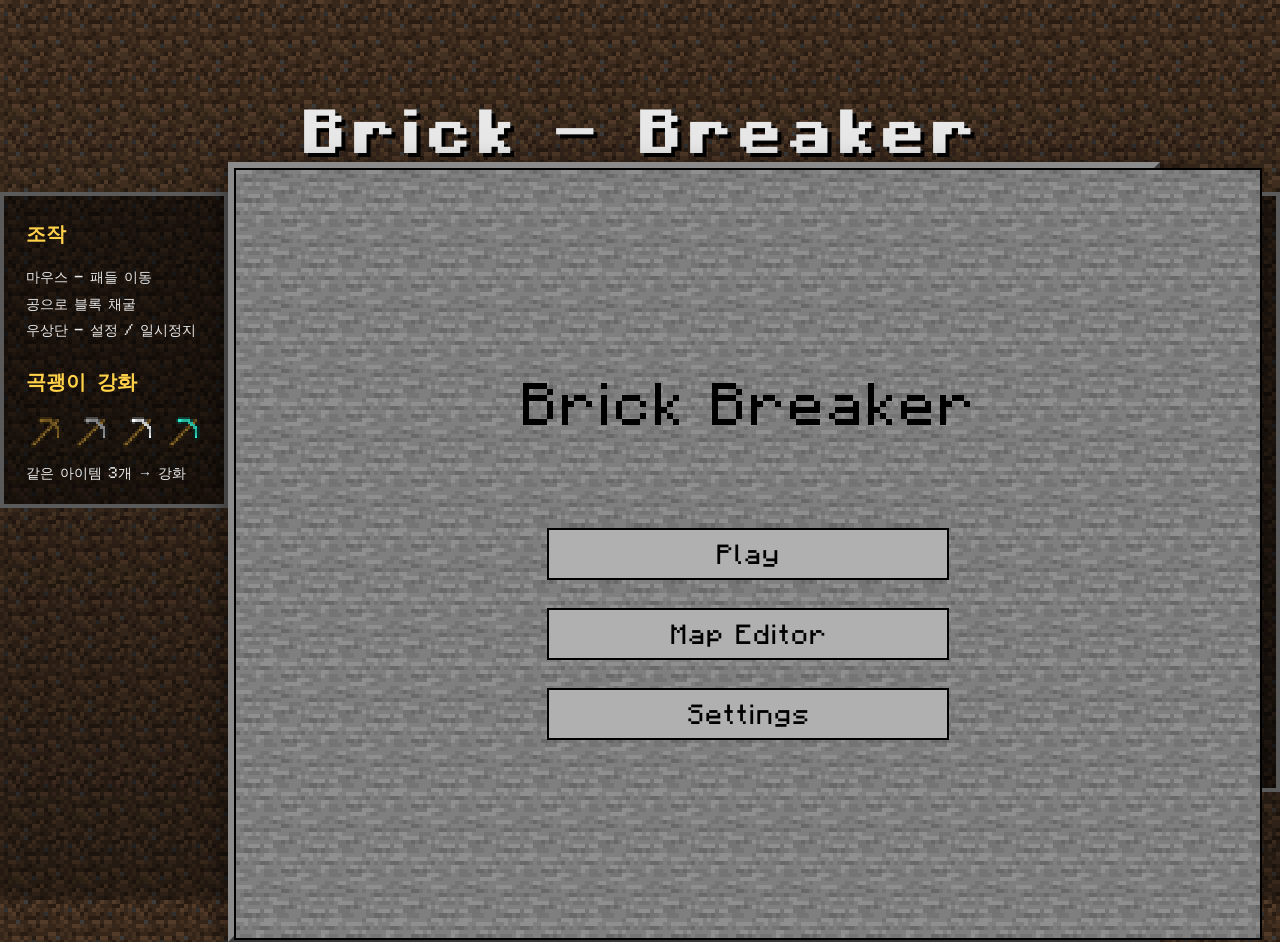
==== index.html @ 94fe1867 "캔버스 밖 디자인(배경 텍스처/사이드바/타이틀/테두리) + 로비 Settings Back 재수정 Co-Authored-By: Claude Opus 4.8 <noreply@anthr" ====
<!DOCTYPE html>
<html lang="en">

<head>
    <meta charset="UTF-8">
    <title></title>
    <link rel="stylesheet" href="./main.css">
    <script src="./global.js"></script>
    <script src="./transform.js"></script>
    <script src="./ui.js"></script>
    <script src="./game.js"></script>
    <script src="./sample_scene.js"></script>
    <script src="./map-editor.js"></script>
    <script src="./sound.js"></script>
    <script src="./score.js"></script>
    <script src="./play_scene.js"></script>
    <script src="./main.js"></script>
</head>

<body>
    <div id="main">
        <div id="top">
            <div id="title">
                <h1>Brick - Breaker</h1>
            </div>
            <div id="map-editor">
                <h2>Map Editor</h2>
                <div>
                    <span>Map: </span>
                    <select id="map-select"></select>
                    <input type="text" id="map-name">
                    <img src="assets/etc/plus-icon.png" id="add-btn">
                    <img src="assets/etc/save-icon.png" id="save-btn">
                </div>
            </div>
        </div>

        <div id="center">
            <div class="sidebar">
                <div class="panel">
                    <h3>조작</h3>
                    <p>마우스 - 패들 이동</p>
                    <p>공으로 블록 채굴</p>
                    <p>우상단 - 설정 / 일시정지</p>
                    <h3 style="margin-top:18px">곡괭이 강화</h3>
                    <div class="icon-row">
                        <img src="assets/tools/wood_pickaxe.png" title="나무">
                        <img src="assets/tools/stone_pickaxe.png" title="돌">
                        <img src="assets/tools/iron_pickaxe.png" title="철">
                        <img src="assets/tools/diamond_pickaxe.png" title="다이아">
                    </div>
                    <p>같은 아이템 3개 → 강화</p>
                </div>
            </div>
            <div id="canvas-wrapper">
                <canvas id="game" width="1024" height="768"></canvas>
                <canvas id="ui" width="1024" height="768"></canvas>
            </div>
            <div class="sidebar">
                <div class="panel">
                    <h3>블록 점수</h3>
                    <div class="row"><img src="assets/blocks/over/diamond_ore.png"><span>다이아 500</span></div>
                    <div class="row"><img src="assets/blocks/over/obsidian.png"><span>흑요석 300</span></div>
                    <div class="row"><img src="assets/blocks/ender/enderman.png"><span>엔더맨 300</span></div>
                    <div class="row"><img src="assets/blocks/nether/blaze.png"><span>블레이즈 250</span></div>
                    <div class="row"><img src="assets/blocks/over/iron_ore.png"><span>철 200</span></div>
                    <div class="row"><img src="assets/blocks/over/dirt.png"><span>흙 30</span></div>
                </div>
            </div>
        </div>

        <div id="bottom">
            <div id="log">

            </div>
        </div>
    </div>
</body>

</html>
---- main.css ----
* {
    margin: 0; padding: 0;
}

html {
    height: 100%;
    font-family: 'Minecraft', sans-serif;
}

body {
    height: 100%;
    background: #1a1a1a;
    image-rendering: pixelated; /* 텍스처 픽셀 또렷하게 */
}

/* 월드별 바깥 배경: 블록 텍스처 타일 + 어두운 오버레이 */
body.lobby-bg {
    background: linear-gradient(rgba(0,0,0,.55), rgba(0,0,0,.7)), url('assets/blocks/over/dirt.png');
    background-size: 64px;
}
body.overworld-bg {
    background: linear-gradient(rgba(20,40,15,.5), rgba(0,10,0,.65)), url('assets/blocks/over/grass.png');
    background-size: 64px;
}
body.nether-bg {
    background: linear-gradient(rgba(60,5,5,.5), rgba(10,0,0,.7)), url('assets/blocks/nether/netherrack.png');
    background-size: 64px;
}
body.ender-bg {
    background: linear-gradient(rgba(30,15,50,.55), rgba(5,0,15,.7)), url('assets/blocks/over/obsidian.png');
    background-size: 64px;
}

#main {
    display: flex;
    flex-direction: column;
    width: 100%;
    height: 100%;
}

#center {
    flex: 3;
    display: flex;
    justify-content: center;
}

#top, #bottom {
    flex: 1;
    display: flex;
    flex-direction: column;
    justify-content: space-between;
    align-items: center;
    width: 100%;
}

#title {
    margin-top: 100px;
}

#title h1 {
    color: #e8e8e8;
    font-size: 56px;
    letter-spacing: 3px;
    text-shadow: 4px 4px 0 #000, 2px 2px 0 #444;
}

#bottom {
    flex: 1;
    width: 100%;
}

#canvas-wrapper {
    position: relative;
    width: 1024px;
    height: 768px;
    background-color: #1a1a1a;
    border-style: solid;
    border-width: 6px;
    border-color: #8b8b8b #3a3a3a #3a3a3a #8b8b8b; /* top right bottom left: 입체 베벨 */
    box-shadow: 0 10px 30px rgba(0, 0, 0, 0.55);
}

canvas {
    position: absolute;
    border: 2px solid black;
}

@font-face {
    font-family: 'Minecraft';
    src: url('assets/font/Minecraft-Bold.otf') format('opentype');
    font-weight: 700;
}

@font-face {
    font-family: 'Minecraft';
    src: url('assets/font/Minecraft.otf') format('opentype');
    font-weight: 400;
}

.sidebar {
    flex: 1;
    display: flex;
    justify-content: center;
    align-items: flex-start;
    padding-top: 30px;
}

.panel {
    background: rgba(0, 0, 0, 0.5);
    border: 4px solid #5a5a5a;
    padding: 18px 22px;
    color: #e8e8e8;
    max-width: 240px;
    line-height: 1.9;
}

.panel h3 {
    color: #ffd24a;
    margin-bottom: 12px;
    font-size: 20px;
}

.panel p {
    font-size: 14px;
}

.panel .row {
    display: flex;
    align-items: center;
    gap: 10px;
    margin: 7px 0;
    font-size: 14px;
}

.panel .row img {
    width: 28px;
    height: 28px;
    image-rendering: pixelated;
}

.icon-row {
    display: flex;
    gap: 8px;
    margin: 10px 0;
}

.icon-row img {
    width: 38px;
    height: 38px;
    image-rendering: pixelated;
}

select {
    width: 150px;
    height: 30px;
    border-radius: 10px;
    text-align: end;
    padding-right: 5px;
}

#map-editor {
    display: none;
    width: 1024px;
    padding-bottom: 15px;
}

#map-editor input[type=text] {
    width: 150px;
    border-radius: 10px;
    padding: 0 10px;
    text-align: end;
    height: 30px;
}

#map-editor img {
    cursor: pointer;
    height: 32px;
}

#map-editor div {
    padding-top: 5px;
    display: flex;
    width: 450px;
    justify-content: space-between;
    align-items: center;
}

#log {
    display: none;
    margin-top: 40px;
    width: 1024px;
    height: 150px;
    overflow-y: scroll;
}
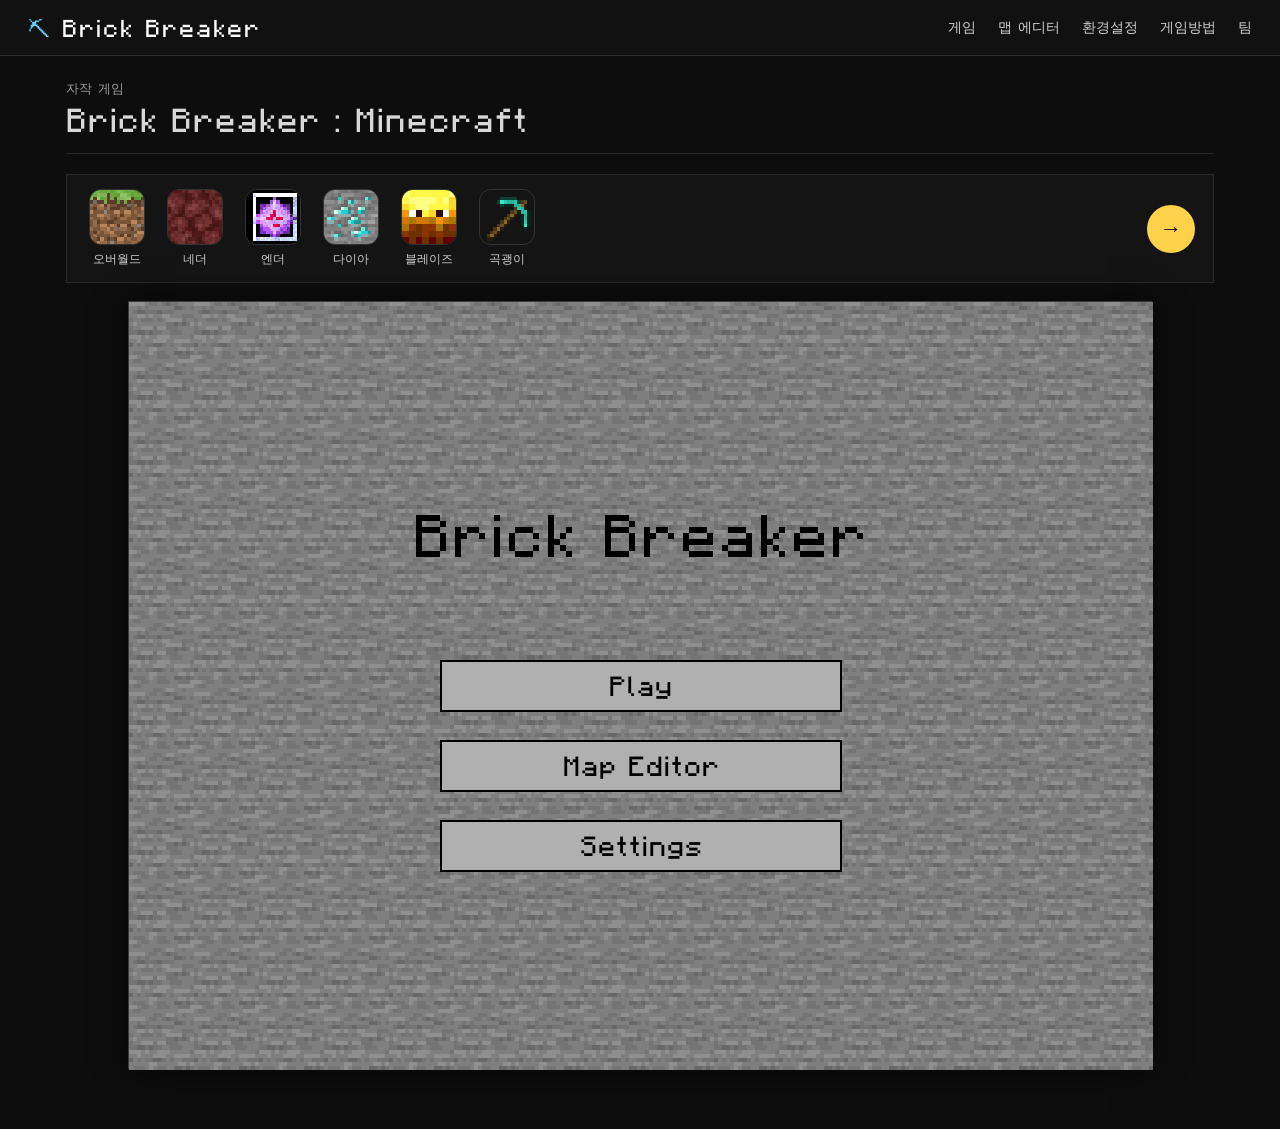
==== commit 97ea83fc: "플래시게임 포털 레이아웃 디자인 (탐색) Co-Authored-By: Claude Opus 4.8 <noreply@anthropic.com>" ====
--- a/index.html
+++ b/index.html
@@ -3,7 +3,7 @@
 
 <head>
     <meta charset="UTF-8">
-    <title></title>
+    <title>Brick Breaker</title>
     <link rel="stylesheet" href="./main.css">
     <script src="./global.js"></script>
     <script src="./transform.js"></script>
@@ -18,63 +18,56 @@
 </head>
 
 <body>
-    <div id="main">
-        <div id="top">
-            <div id="title">
-                <h1>Brick - Breaker</h1>
-            </div>
-            <div id="map-editor">
-                <h2>Map Editor</h2>
-                <div>
-                    <span>Map: </span>
-                    <select id="map-select"></select>
-                    <input type="text" id="map-name">
-                    <img src="assets/etc/plus-icon.png" id="add-btn">
-                    <img src="assets/etc/save-icon.png" id="save-btn">
-                </div>
+    <!-- 상단 네비게이션 바 -->
+    <div id="topnav">
+        <div class="nav-logo"><span class="pick">⛏</span> Brick Breaker</div>
+        <nav class="nav-menu">
+            <span>게임</span>
+            <span>맵 에디터</span>
+            <span>환경설정</span>
+            <span>게임방법</span>
+            <span>팀</span>
+        </nav>
+    </div>
+
+    <!-- 본문 가운데 컬럼 -->
+    <div id="page">
+        <div class="breadcrumb">자작 게임</div>
+        <h1 class="page-title">Brick Breaker : Minecraft</h1>
+        <hr class="divider">
+
+        <!-- 게임 아이콘 바 -->
+        <div class="icon-bar">
+            <div class="game-icon"><img src="assets/blocks/over/grass.png"><span>오버월드</span></div>
+            <div class="game-icon"><img src="assets/blocks/nether/netherrack.png"><span>네더</span></div>
+            <div class="game-icon"><img src="assets/blocks/ender/end_crystal.png"><span>엔더</span></div>
+            <div class="game-icon"><img src="assets/blocks/over/diamond_ore.png"><span>다이아</span></div>
+            <div class="game-icon"><img src="assets/blocks/nether/blaze.png"><span>블레이즈</span></div>
+            <div class="game-icon"><img src="assets/tools/diamond_pickaxe.png"><span>곡괭이</span></div>
+            <div class="icon-arrow">→</div>
+        </div>
+
+        <!-- 맵 에디터 패널 (기존 유지) -->
+        <div id="map-editor">
+            <h2>Map Editor</h2>
+            <div>
+                <span>Map: </span>
+                <select id="map-select"></select>
+                <input type="text" id="map-name">
+                <img src="assets/etc/plus-icon.png" id="add-btn">
+                <img src="assets/etc/save-icon.png" id="save-btn">
             </div>
         </div>
 
-        <div id="center">
-            <div class="sidebar">
-                <div class="panel">
-                    <h3>조작</h3>
-                    <p>마우스 - 패들 이동</p>
-                    <p>공으로 블록 채굴</p>
-                    <p>우상단 - 설정 / 일시정지</p>
-                    <h3 style="margin-top:18px">곡괭이 강화</h3>
-                    <div class="icon-row">
-                        <img src="assets/tools/wood_pickaxe.png" title="나무">
-                        <img src="assets/tools/stone_pickaxe.png" title="돌">
-                        <img src="assets/tools/iron_pickaxe.png" title="철">
-                        <img src="assets/tools/diamond_pickaxe.png" title="다이아">
-                    </div>
-                    <p>같은 아이템 3개 → 강화</p>
-                </div>
-            </div>
-            <div id="canvas-wrapper">
-                <canvas id="game" width="1024" height="768"></canvas>
-                <canvas id="ui" width="1024" height="768"></canvas>
-            </div>
-            <div class="sidebar">
-                <div class="panel">
-                    <h3>블록 점수</h3>
-                    <div class="row"><img src="assets/blocks/over/diamond_ore.png"><span>다이아 500</span></div>
-                    <div class="row"><img src="assets/blocks/over/obsidian.png"><span>흑요석 300</span></div>
-                    <div class="row"><img src="assets/blocks/ender/enderman.png"><span>엔더맨 300</span></div>
-                    <div class="row"><img src="assets/blocks/nether/blaze.png"><span>블레이즈 250</span></div>
-                    <div class="row"><img src="assets/blocks/over/iron_ore.png"><span>철 200</span></div>
-                    <div class="row"><img src="assets/blocks/over/dirt.png"><span>흙 30</span></div>
-                </div>
-            </div>
+        <!-- 게임 화면 -->
+        <div id="canvas-wrapper">
+            <canvas id="game" width="1024" height="768"></canvas>
+            <canvas id="ui" width="1024" height="768"></canvas>
         </div>
 
-        <div id="bottom">
-            <div id="log">
-
-            </div>
-        </div>
+        <!-- 로그 (기존 유지) -->
+        <div id="log"></div>
     </div>
 </body>
 
-</html>+</html>
--- a/main.css
+++ b/main.css
@@ -1,5 +1,7 @@
 * {
-    margin: 0; padding: 0;
+    margin: 0;
+    padding: 0;
+    box-sizing: border-box;
 }
 
 html {
@@ -8,83 +10,152 @@
 }
 
 body {
-    height: 100%;
-    background: #1a1a1a;
-    image-rendering: pixelated; /* 텍스처 픽셀 또렷하게 */
-}
-
-/* 월드별 바깥 배경: 블록 텍스처 타일 + 어두운 오버레이 */
-body.lobby-bg {
-    background: linear-gradient(rgba(0,0,0,.55), rgba(0,0,0,.7)), url('assets/blocks/over/dirt.png');
-    background-size: 64px;
-}
-body.overworld-bg {
-    background: linear-gradient(rgba(20,40,15,.5), rgba(0,10,0,.65)), url('assets/blocks/over/grass.png');
-    background-size: 64px;
-}
-body.nether-bg {
-    background: linear-gradient(rgba(60,5,5,.5), rgba(10,0,0,.7)), url('assets/blocks/nether/netherrack.png');
-    background-size: 64px;
-}
-body.ender-bg {
-    background: linear-gradient(rgba(30,15,50,.55), rgba(5,0,15,.7)), url('assets/blocks/over/obsidian.png');
-    background-size: 64px;
-}
-
-#main {
+    min-height: 100%;
+    background: #0d0d0d;
+    color: #e8e8e8;
+    image-rendering: pixelated;
+    transition: background 0.4s ease;
+}
+
+/* 월드별 미세 다크 틴트 (포털 톤 유지) */
+body.lobby-bg     { background: #0d0d0d; }
+body.overworld-bg { background: #0d140d; }
+body.nether-bg    { background: #140808; }
+body.ender-bg     { background: #0d0814; }
+
+/* ===== 상단 네비게이션 바 ===== */
+#topnav {
+    display: flex;
+    align-items: center;
+    justify-content: space-between;
+    height: 56px;
+    padding: 0 28px;
+    background: #111;
+    border-bottom: 1px solid #2a2a2a;
+}
+
+.nav-logo {
+    color: #fff;
+    font-size: 22px;
+    letter-spacing: 1px;
+}
+
+.nav-logo .pick {
+    color: #5fd1ff;
+}
+
+.nav-menu {
+    display: flex;
+    gap: 22px;
+}
+
+.nav-menu span {
+    color: #cfcfcf;
+    font-size: 14px;
+    cursor: pointer;
+}
+
+.nav-menu span:hover {
+    color: #ffd24a;
+}
+
+/* ===== 본문 가운데 컬럼 ===== */
+#page {
+    max-width: 1180px;
+    margin: 0 auto;
+    padding: 24px 16px 60px;
+}
+
+.breadcrumb {
+    color: #9a9a9a;
+    font-size: 13px;
+    margin-bottom: 6px;
+}
+
+.page-title {
+    color: #d8d8d8;
+    font-size: 30px;
+    font-weight: 400;
+}
+
+.divider {
+    border: 0;
+    border-top: 1px solid #2a2a2a;
+    margin: 16px 0 20px;
+}
+
+/* ===== 게임 아이콘 바 (썸네일 carousel) ===== */
+.icon-bar {
+    display: flex;
+    align-items: center;
+    gap: 14px;
+    padding: 14px 18px;
+    margin-bottom: 18px;
+    background: #141414;
+    border: 1px solid #2a2a2a;
+    overflow-x: auto;
+}
+
+.game-icon {
     display: flex;
     flex-direction: column;
-    width: 100%;
-    height: 100%;
-}
-
-#center {
-    flex: 3;
-    display: flex;
+    align-items: center;
+    gap: 6px;
+    min-width: 64px;
+    cursor: pointer;
+}
+
+.game-icon img {
+    width: 56px;
+    height: 56px;
+    border: 1px solid #333;
+    border-radius: 12px;
+    image-rendering: pixelated;
+}
+
+.game-icon span {
+    font-size: 12px;
+    color: #cfcfcf;
+}
+
+.game-icon:hover span {
+    color: #fff;
+}
+
+.icon-arrow {
+    flex: none;
+    margin-left: auto;
+    width: 48px;
+    height: 48px;
+    border-radius: 50%;
+    background: #ffd24a;
+    color: #111;
+    display: flex;
+    align-items: center;
     justify-content: center;
-}
-
-#top, #bottom {
-    flex: 1;
-    display: flex;
-    flex-direction: column;
-    justify-content: space-between;
-    align-items: center;
-    width: 100%;
-}
-
-#title {
-    margin-top: 100px;
-}
-
-#title h1 {
-    color: #e8e8e8;
-    font-size: 56px;
-    letter-spacing: 3px;
-    text-shadow: 4px 4px 0 #000, 2px 2px 0 #444;
-}
-
-#bottom {
-    flex: 1;
-    width: 100%;
-}
-
+    font-size: 22px;
+    cursor: pointer;
+}
+
+/* ===== 게임 화면 박스 ===== */
 #canvas-wrapper {
     position: relative;
     width: 1024px;
     height: 768px;
-    background-color: #1a1a1a;
-    border-style: solid;
-    border-width: 6px;
-    border-color: #8b8b8b #3a3a3a #3a3a3a #8b8b8b; /* top right bottom left: 입체 베벨 */
-    box-shadow: 0 10px 30px rgba(0, 0, 0, 0.55);
+    max-width: 100%;
+    margin: 0 auto;
+    background: #000;
+    border: 1px solid #3a3a3a;
+    box-shadow: 0 0 30px rgba(0, 0, 0, 0.6);
 }
 
 canvas {
     position: absolute;
-    border: 2px solid black;
-}
-
+    top: 0;
+    left: 0;
+}
+
+/* ===== 폰트 ===== */
 @font-face {
     font-family: 'Minecraft';
     src: url('assets/font/Minecraft-Bold.otf') format('opentype');
@@ -97,59 +168,7 @@
     font-weight: 400;
 }
 
-.sidebar {
-    flex: 1;
-    display: flex;
-    justify-content: center;
-    align-items: flex-start;
-    padding-top: 30px;
-}
-
-.panel {
-    background: rgba(0, 0, 0, 0.5);
-    border: 4px solid #5a5a5a;
-    padding: 18px 22px;
-    color: #e8e8e8;
-    max-width: 240px;
-    line-height: 1.9;
-}
-
-.panel h3 {
-    color: #ffd24a;
-    margin-bottom: 12px;
-    font-size: 20px;
-}
-
-.panel p {
-    font-size: 14px;
-}
-
-.panel .row {
-    display: flex;
-    align-items: center;
-    gap: 10px;
-    margin: 7px 0;
-    font-size: 14px;
-}
-
-.panel .row img {
-    width: 28px;
-    height: 28px;
-    image-rendering: pixelated;
-}
-
-.icon-row {
-    display: flex;
-    gap: 8px;
-    margin: 10px 0;
-}
-
-.icon-row img {
-    width: 38px;
-    height: 38px;
-    image-rendering: pixelated;
-}
-
+/* ===== 맵 에디터 (기존 유지) ===== */
 select {
     width: 150px;
     height: 30px;
@@ -161,6 +180,8 @@
 #map-editor {
     display: none;
     width: 1024px;
+    max-width: 100%;
+    margin: 0 auto;
     padding-bottom: 15px;
 }
 
@@ -185,10 +206,14 @@
     align-items: center;
 }
 
+/* ===== 로그 (기존 유지) ===== */
 #log {
     display: none;
-    margin-top: 40px;
     width: 1024px;
+    max-width: 100%;
     height: 150px;
+    margin: 20px auto 0;
     overflow-y: scroll;
-}+    background: #111;
+    color: #ccc;
+}
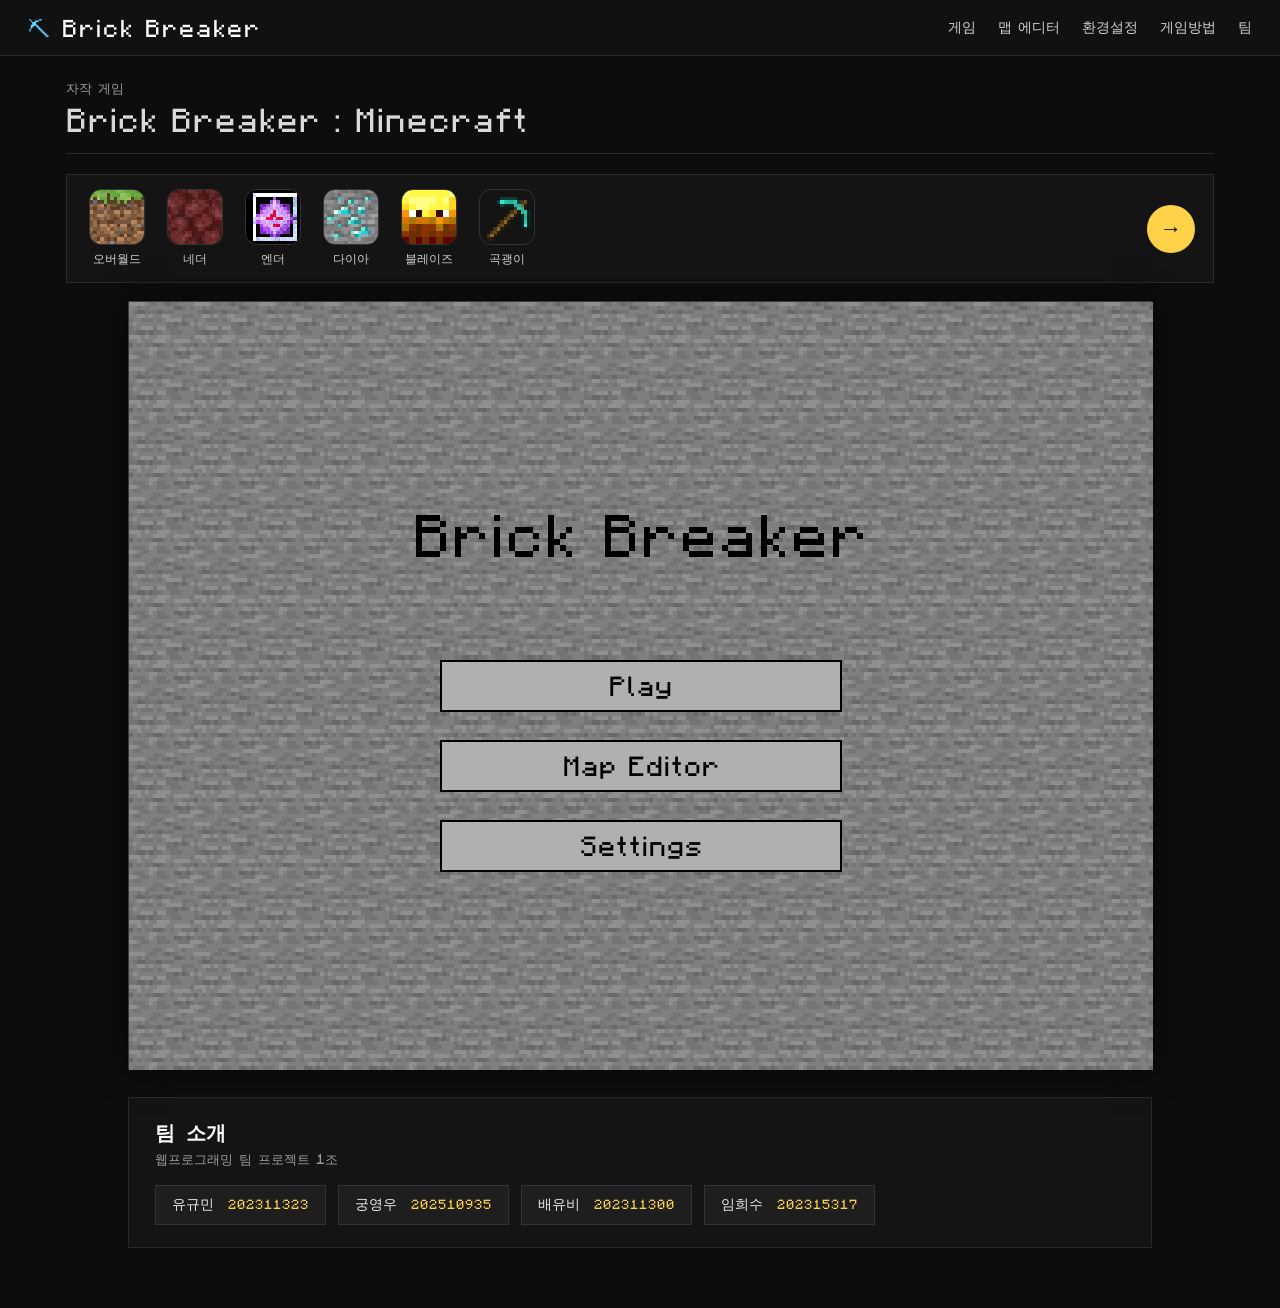
==== commit 1c54a0d3: "팀 소개란 추가 Co-Authored-By: Claude Opus 4.8 <noreply@anthropic.com>" ====
--- a/index.html
+++ b/index.html
@@ -65,6 +65,18 @@
             <canvas id="ui" width="1024" height="768"></canvas>
         </div>
 
+        <!-- 팀 소개란 -->
+        <div class="team-intro">
+            <h2>팀 소개</h2>
+            <p class="team-sub">웹프로그래밍 팀 프로젝트 1조</p>
+            <ul class="team-list">
+                <li>유규민 <span>202311323</span></li>
+                <li>궁영우 <span>202510935</span></li>
+                <li>배유비 <span>202311300</span></li>
+                <li>임희수 <span>202315317</span></li>
+            </ul>
+        </div>
+
         <!-- 로그 (기존 유지) -->
         <div id="log"></div>
     </div>
--- a/main.css
+++ b/main.css
@@ -155,6 +155,48 @@
     left: 0;
 }
 
+/* ===== 팀 소개란 ===== */
+.team-intro {
+    max-width: 1024px;
+    margin: 28px auto 0;
+    padding: 22px 26px;
+    background: #141414;
+    border: 1px solid #2a2a2a;
+}
+
+.team-intro h2 {
+    font-size: 20px;
+    color: #fff;
+    margin-bottom: 4px;
+}
+
+.team-sub {
+    font-size: 13px;
+    color: #9a9a9a;
+    margin-bottom: 16px;
+}
+
+.team-list {
+    list-style: none;
+    display: flex;
+    flex-wrap: wrap;
+    gap: 12px;
+}
+
+.team-list li {
+    padding: 10px 16px;
+    background: #1e1e1e;
+    border: 1px solid #333;
+    font-size: 14px;
+    color: #e8e8e8;
+}
+
+.team-list li span {
+    margin-left: 8px;
+    font-size: 12px;
+    color: #ffd24a;
+}
+
 /* ===== 폰트 ===== */
 @font-face {
     font-family: 'Minecraft';
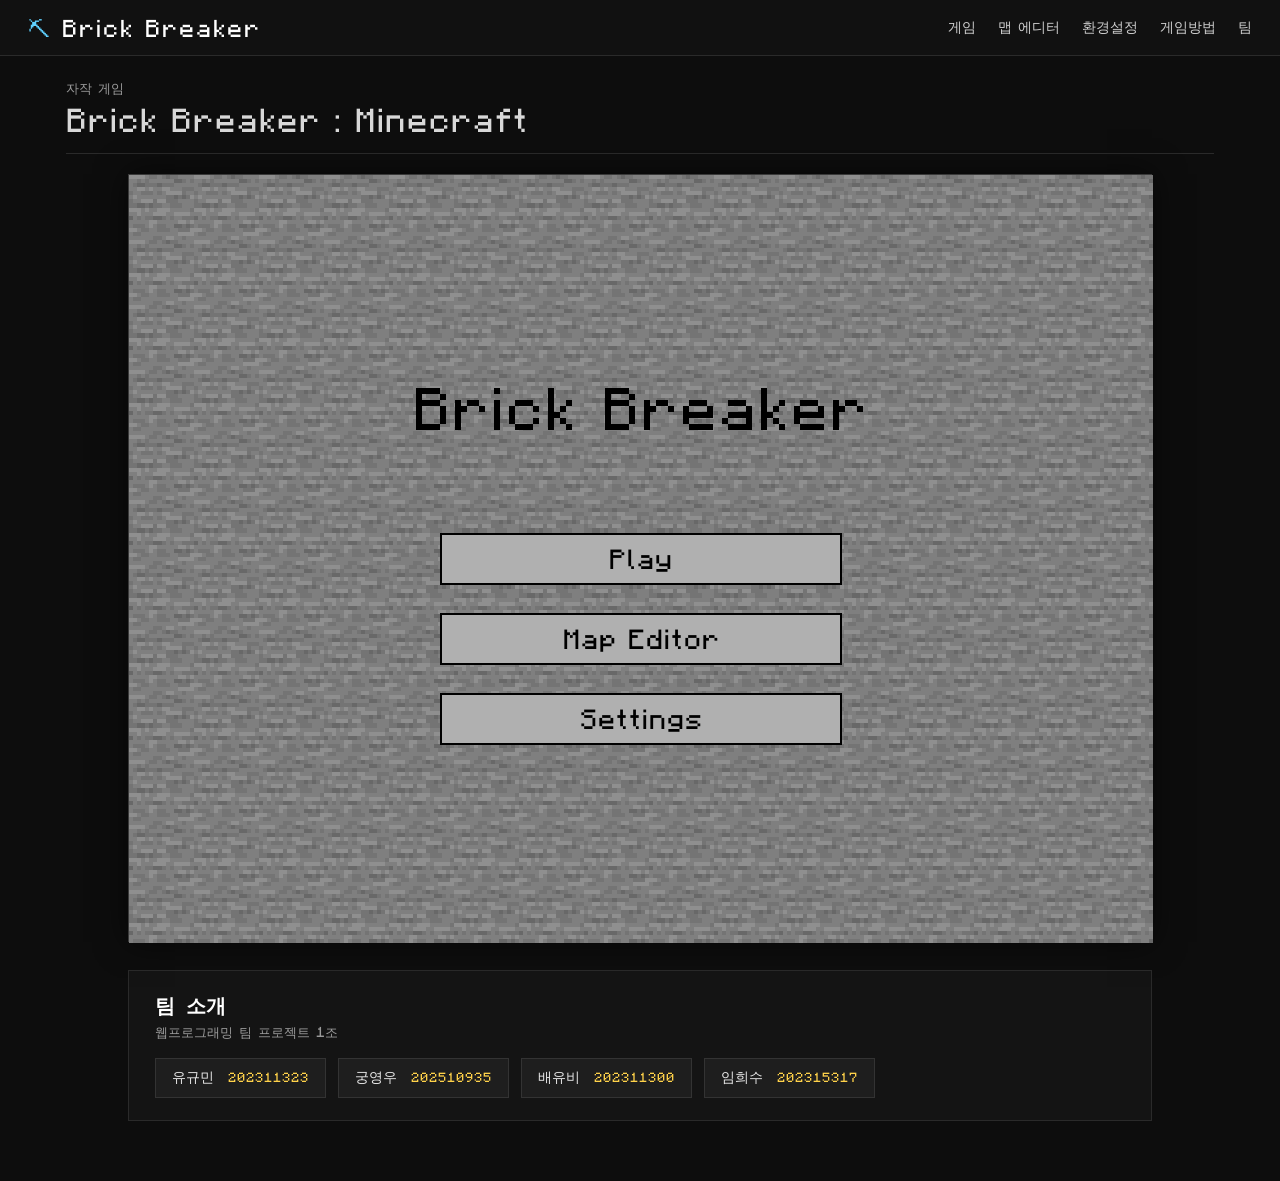
==== commit ba7fba11: "카메라 자동 움직이게 수정. 비활성화 버튼 눌려지는 버그 수정." ====
--- a/index.html
+++ b/index.html
@@ -37,7 +37,7 @@
         <hr class="divider">
 
         <!-- 게임 아이콘 바 -->
-        <div class="icon-bar">
+        <!-- <div class="icon-bar">
             <div class="game-icon"><img src="assets/blocks/over/grass.png"><span>오버월드</span></div>
             <div class="game-icon"><img src="assets/blocks/nether/netherrack.png"><span>네더</span></div>
             <div class="game-icon"><img src="assets/blocks/ender/end_crystal.png"><span>엔더</span></div>
@@ -45,7 +45,7 @@
             <div class="game-icon"><img src="assets/blocks/nether/blaze.png"><span>블레이즈</span></div>
             <div class="game-icon"><img src="assets/tools/diamond_pickaxe.png"><span>곡괭이</span></div>
             <div class="icon-arrow">→</div>
-        </div>
+        </div> -->
 
         <!-- 맵 에디터 패널 (기존 유지) -->
         <div id="map-editor">
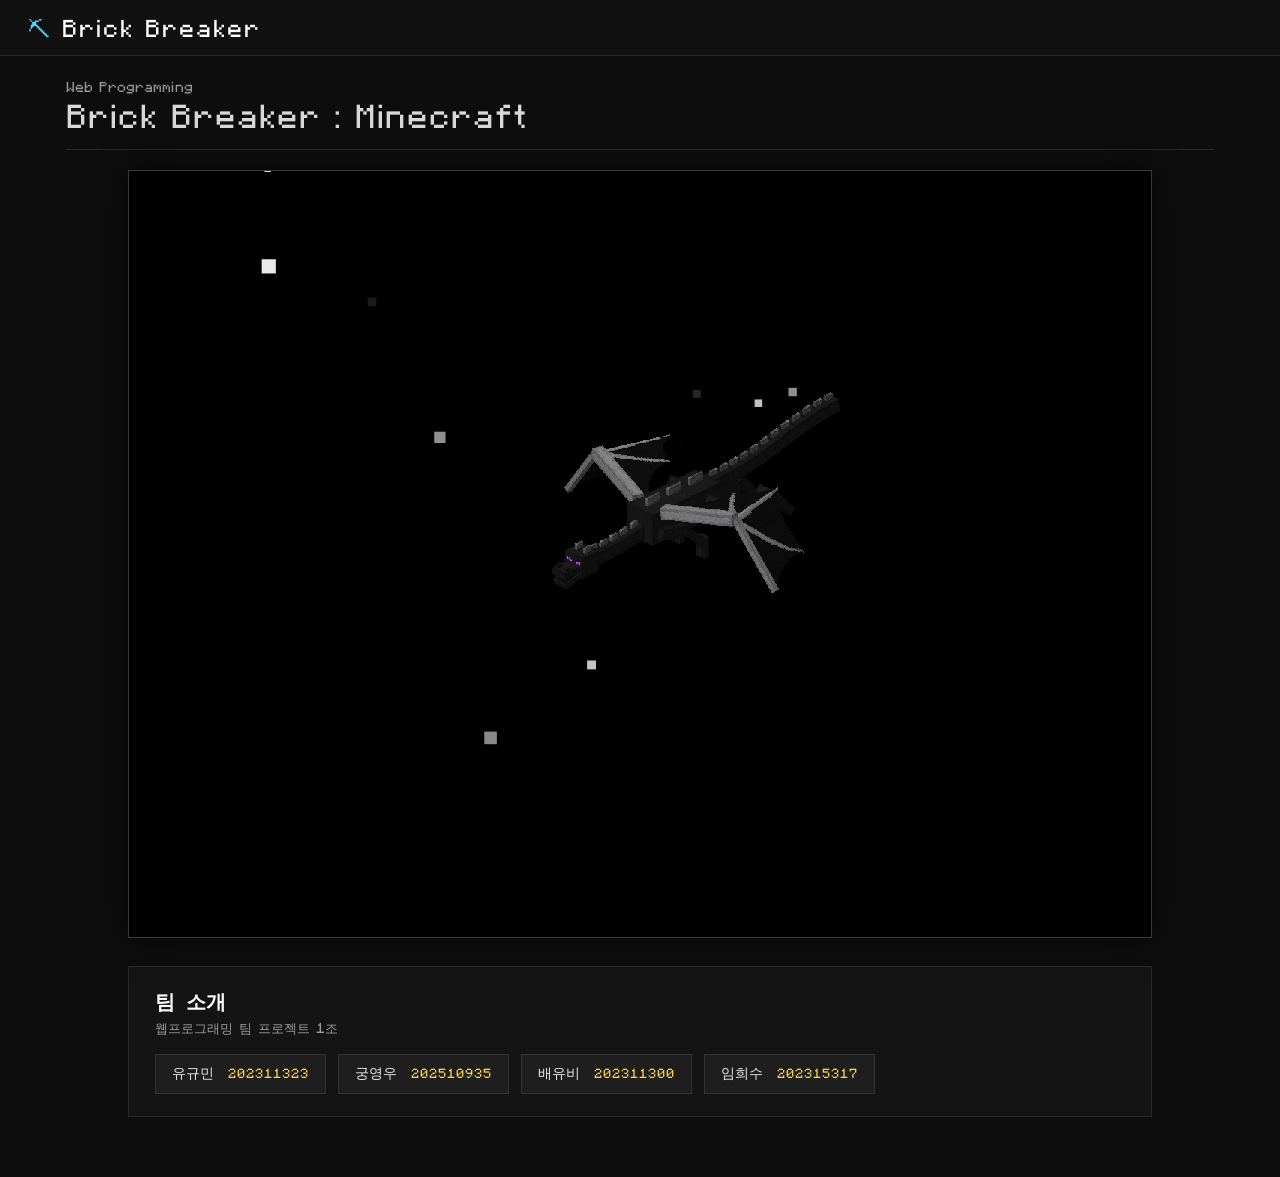
==== commit ef38aeeb: "EnderDragon 기본 구현. 먼지로 입체감" ====
--- a/index.html
+++ b/index.html
@@ -8,12 +8,14 @@
     <script src="./global.js"></script>
     <script src="./transform.js"></script>
     <script src="./ui.js"></script>
+    <script src="./effect.js"></script>
     <script src="./game.js"></script>
     <script src="./sample_scene.js"></script>
     <script src="./map-editor.js"></script>
     <script src="./sound.js"></script>
     <script src="./score.js"></script>
     <script src="./play_scene.js"></script>
+    <script src="./boss.js"></script>
     <script src="./main.js"></script>
 </head>
 
@@ -22,30 +24,14 @@
     <div id="topnav">
         <div class="nav-logo"><span class="pick">⛏</span> Brick Breaker</div>
         <nav class="nav-menu">
-            <span>게임</span>
-            <span>맵 에디터</span>
-            <span>환경설정</span>
-            <span>게임방법</span>
-            <span>팀</span>
         </nav>
     </div>
 
     <!-- 본문 가운데 컬럼 -->
     <div id="page">
-        <div class="breadcrumb">자작 게임</div>
+        <div class="breadcrumb">Web Programming</div>
         <h1 class="page-title">Brick Breaker : Minecraft</h1>
         <hr class="divider">
-
-        <!-- 게임 아이콘 바 -->
-        <!-- <div class="icon-bar">
-            <div class="game-icon"><img src="assets/blocks/over/grass.png"><span>오버월드</span></div>
-            <div class="game-icon"><img src="assets/blocks/nether/netherrack.png"><span>네더</span></div>
-            <div class="game-icon"><img src="assets/blocks/ender/end_crystal.png"><span>엔더</span></div>
-            <div class="game-icon"><img src="assets/blocks/over/diamond_ore.png"><span>다이아</span></div>
-            <div class="game-icon"><img src="assets/blocks/nether/blaze.png"><span>블레이즈</span></div>
-            <div class="game-icon"><img src="assets/tools/diamond_pickaxe.png"><span>곡괭이</span></div>
-            <div class="icon-arrow">→</div>
-        </div> -->
 
         <!-- 맵 에디터 패널 (기존 유지) -->
         <div id="map-editor">
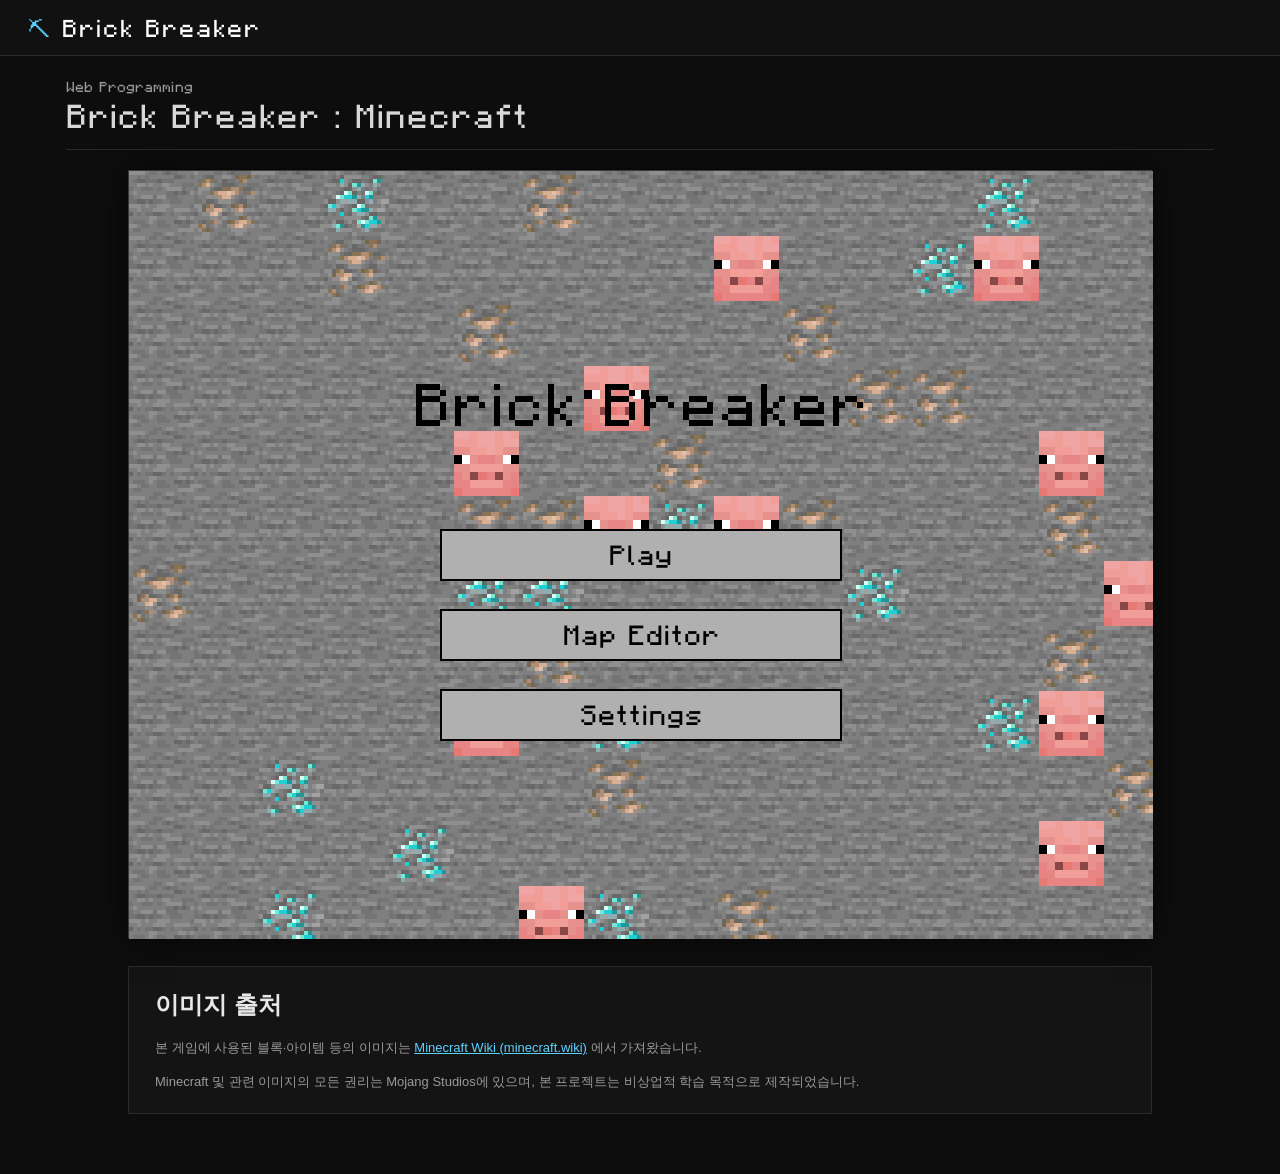
==== commit bfc3f4b2: "팀 소개란을 이미지 출처(저작권) 표시로 변경" ====
--- a/index.html
+++ b/index.html
@@ -51,16 +51,17 @@
             <canvas id="ui" width="1024" height="768"></canvas>
         </div>
 
-        <!-- 팀 소개란 -->
-        <div class="team-intro">
-            <h2>팀 소개</h2>
-            <p class="team-sub">웹프로그래밍 팀 프로젝트 1조</p>
-            <ul class="team-list">
-                <li>유규민 <span>202311323</span></li>
-                <li>궁영우 <span>202510935</span></li>
-                <li>배유비 <span>202311300</span></li>
-                <li>임희수 <span>202315317</span></li>
-            </ul>
+        <!-- 저작권 / 출처 표시 -->
+        <div class="credits">
+            <h2>이미지 출처</h2><br>
+            <p class="credits-sub">
+                본 게임에 사용된 블록·아이템 등의 이미지는
+                <a href="https://minecraft.wiki/" target="_blank" rel="noopener" style="color:#5fd1ff;">Minecraft Wiki (minecraft.wiki)</a>
+                에서 가져왔습니다.
+            </p>
+            <p class="credits-sub" style="margin-bottom:0;">
+                Minecraft 및 관련 이미지의 모든 권리는 Mojang Studios에 있으며, 본 프로젝트는 비상업적 학습 목적으로 제작되었습니다.
+            </p>
         </div>
 
         <!-- 로그 (기존 유지) -->
--- a/main.css
+++ b/main.css
@@ -155,46 +155,22 @@
     left: 0;
 }
 
-/* ===== 팀 소개란 ===== */
-.team-intro {
+
+.credits-sub {
+    font-size: 13px;
+    color: #9a9a9a;
+    margin-bottom: 16px;
+}
+
+
+
+.credits {
     max-width: 1024px;
     margin: 28px auto 0;
     padding: 22px 26px;
     background: #141414;
     border: 1px solid #2a2a2a;
-}
-
-.team-intro h2 {
-    font-size: 20px;
-    color: #fff;
-    margin-bottom: 4px;
-}
-
-.team-sub {
-    font-size: 13px;
-    color: #9a9a9a;
-    margin-bottom: 16px;
-}
-
-.team-list {
-    list-style: none;
-    display: flex;
-    flex-wrap: wrap;
-    gap: 12px;
-}
-
-.team-list li {
-    padding: 10px 16px;
-    background: #1e1e1e;
-    border: 1px solid #333;
-    font-size: 14px;
-    color: #e8e8e8;
-}
-
-.team-list li span {
-    margin-left: 8px;
-    font-size: 12px;
-    color: #ffd24a;
+    font-family: 'Malgun Gothic', 'Apple SD Gothic Neo', sans-serif;
 }
 
 /* ===== 폰트 ===== */
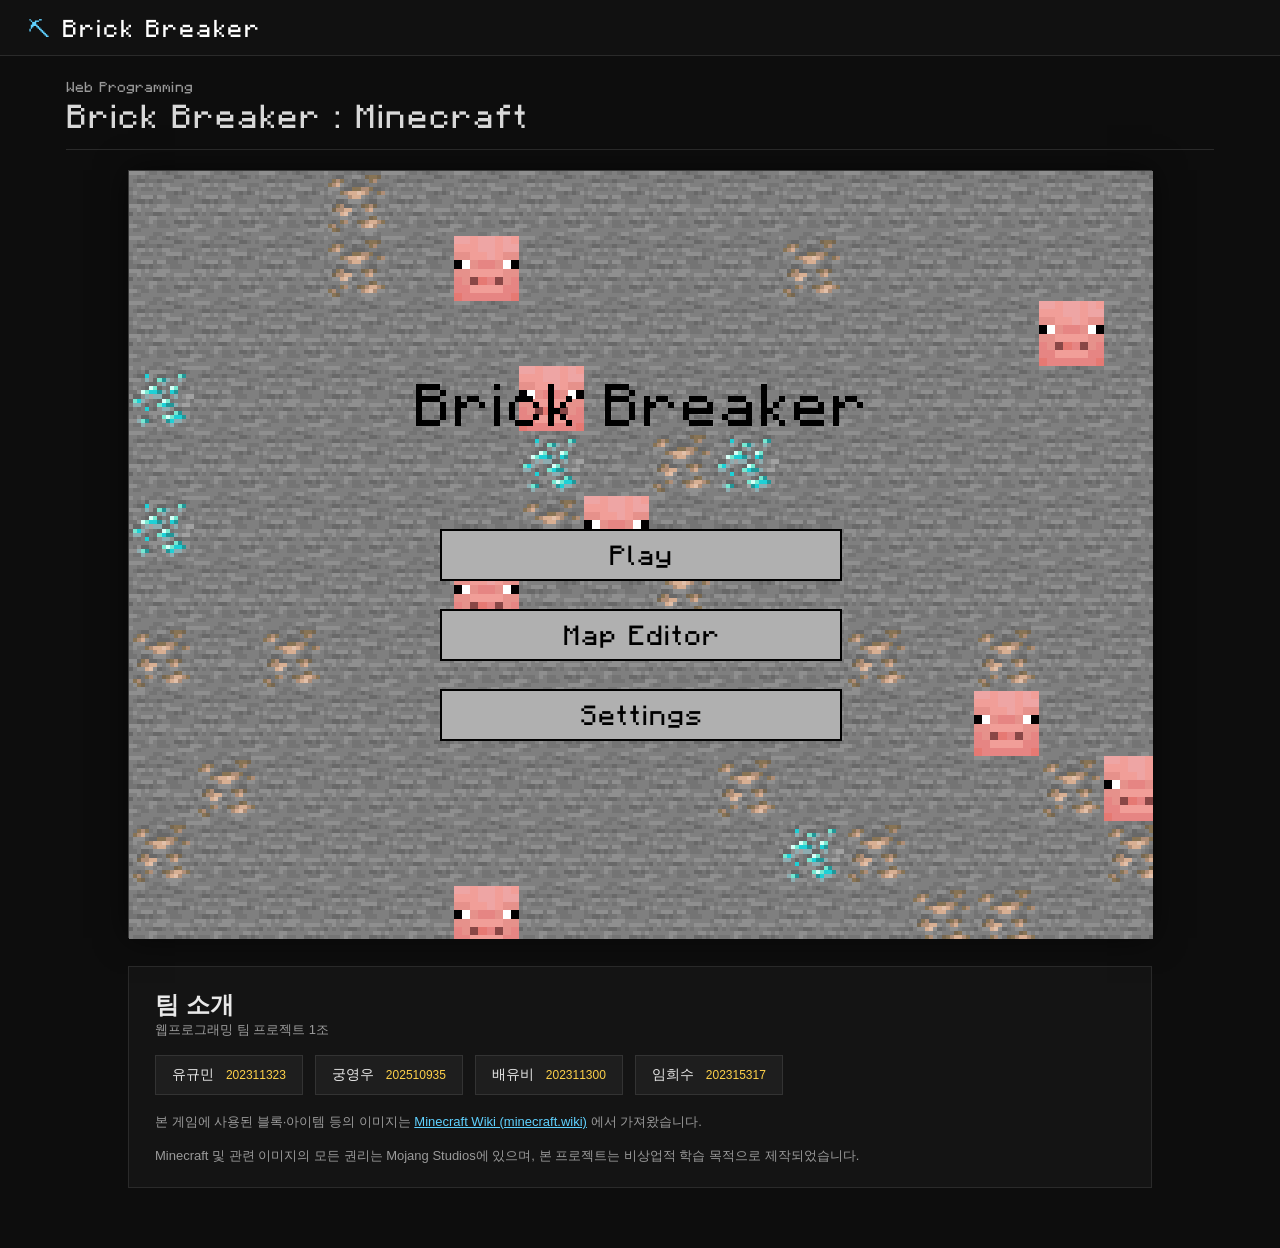
==== commit 76a5ade7: "팀원 소개란 복구" ====
--- a/index.html
+++ b/index.html
@@ -52,8 +52,16 @@
         </div>
 
         <!-- 저작권 / 출처 표시 -->
-        <div class="credits">
-            <h2>이미지 출처</h2><br>
+        <div class="credits">            
+            <h2>팀 소개</h2>
+            <p class="team-sub">웹프로그래밍 팀 프로젝트 1조</p>
+            <ul class="team-list">
+                <li>유규민 <span>202311323</span></li>
+                <li>궁영우 <span>202510935</span></li>
+                <li>배유비 <span>202311300</span></li>
+                <li>임희수 <span>202315317</span></li>
+            </ul>
+            <br>
             <p class="credits-sub">
                 본 게임에 사용된 블록·아이템 등의 이미지는
                 <a href="https://minecraft.wiki/" target="_blank" rel="noopener" style="color:#5fd1ff;">Minecraft Wiki (minecraft.wiki)</a>
--- a/main.css
+++ b/main.css
@@ -155,13 +155,47 @@
     left: 0;
 }
 
-
-.credits-sub {
+/* ===== 팀 소개란 ===== */
+.team-intro {
+    max-width: 1024px;
+    margin: 28px auto 0;
+    padding: 22px 26px;
+    background: #141414;
+    border: 1px solid #2a2a2a;
+}
+
+.team-intro h2 {
+    font-size: 20px;
+    color: #fff;
+    margin-bottom: 4px;
+}
+
+.team-sub, .credits-sub {
     font-size: 13px;
     color: #9a9a9a;
     margin-bottom: 16px;
 }
 
+.team-list {
+    list-style: none;
+    display: flex;
+    flex-wrap: wrap;
+    gap: 12px;
+}
+
+.team-list li {
+    padding: 10px 16px;
+    background: #1e1e1e;
+    border: 1px solid #333;
+    font-size: 14px;
+    color: #e8e8e8;
+}
+
+.team-list li span {
+    margin-left: 8px;
+    font-size: 12px;
+    color: #ffd24a;
+}
 
 
 .credits {
